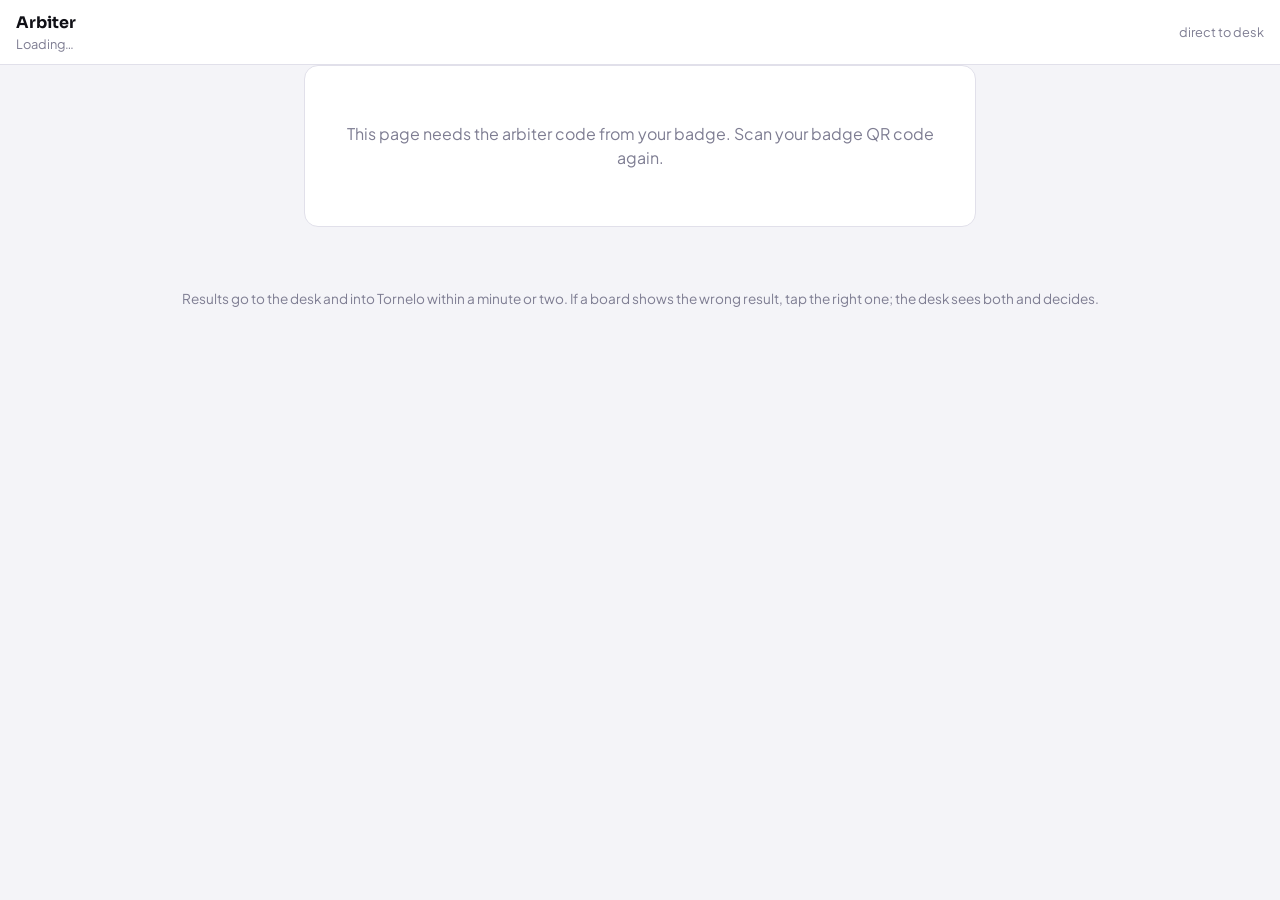
==== arbiter.html @ 5b24ab09 "Arbiter page" ====
<!doctype html>
<html lang="en-GB">
<head>
<meta charset="utf-8">
<meta name="viewport" content="width=device-width, initial-scale=1">
<title>Arbiter results</title>
<meta name="robots" content="noindex">
<link rel="preconnect" href="https://fonts.googleapis.com">
<link href="https://fonts.googleapis.com/css2?family=Sora:wght@600;800&family=Plus+Jakarta+Sans:wght@400;500;600;700&display=swap" rel="stylesheet">
<link rel="stylesheet" href="style.css">
<style>
  .who { display: flex; justify-content: space-between; align-items: center; gap: 10px; padding: 10px 16px; background: var(--card); border-bottom: 1px solid var(--line); position: sticky; top: 0; z-index: 2; }
  .who b { font-family: Sora, sans-serif; }
  .who .state { font-size: .8rem; color: var(--muted); }
  .board { display: grid; grid-template-columns: 2.6rem 1fr; gap: 6px 12px; padding: 12px 0; border-bottom: 1px solid var(--line); }
  .board .no { font-family: Sora, sans-serif; font-weight: 800; font-size: 1.6rem; line-height: 1; color: var(--muted); }
  .board .names { display: grid; gap: 2px; }
  .board .names span { font-weight: 600; }
  .board .names small { color: var(--muted); font-weight: 500; margin-left: 6px; }
  .btns { grid-column: 1 / -1; display: grid; grid-template-columns: 1fr 1fr 1fr; gap: 8px; }
  .btns button { font: inherit; font-family: Sora, sans-serif; font-weight: 800; font-size: 1.15rem; padding: 14px 6px; border-radius: 12px; border: 2px solid var(--line); background: var(--card); color: var(--ink); }
  .btns button.on { background: var(--ink); color: var(--card); border-color: var(--ink); }
  .btns button.sent { border-color: var(--live); }
  .status { grid-column: 1 / -1; font-size: .85rem; color: var(--muted); min-height: 1.2em; }
  .status.ok { color: var(--win); font-weight: 600; }
  .status.bad { color: var(--loss); font-weight: 600; }
  .locked { padding: 24px 16px; text-align: center; color: var(--muted); }
  .rule { font-size: .85rem; color: var(--muted); margin: 0 0 12px; }
</style>
</head>
<body>
<div class="who"><div><b id="arb">Arbiter</b><div class="state" id="updated">Loading…</div></div><div class="state" id="mode"></div></div>
<main id="app">
  <section class="card" id="locked" hidden><p class="locked">This page needs the arbiter code from your badge. Scan your badge QR code again.</p></section>
  <section class="card" id="panel" hidden>
    <div class="tabs" id="sections"></div>
    <p class="rule" id="roundline"></p>
    <div id="boards"></div>
  </section>
</main>
<footer class="foot"><p>Results go to the desk and into Tornelo within a minute or two. If a board shows the wrong result, tap the right one; the desk sees both and decides.</p></footer>
<script>
(() => {
  const $ = (s, el = document) => el.querySelector(s);
  const el = (tag, attrs = {}, ...kids) => { const n = document.createElement(tag); for (const [k, v] of Object.entries(attrs)) { if (k === 'class') n.className = v; else if (k.startsWith('on')) n.addEventListener(k.slice(2), v); else if (v != null) n.setAttribute(k, v); } for (const k of kids.flat()) if (k != null) n.append(k.nodeType ? k : document.createTextNode(String(k))); return n; };
  const clean = s => (s || '').replace(/\s+\.$/, '').trim();
  const params = new URLSearchParams(location.search);
  const pin = params.get('pin') || '';
  const hashPin = str => { let x = 5381; for (const ch of String(str)) x = ((x << 5) + x + ch.charCodeAt(0)) >>> 0; return x.toString(36); };
  const local = !/github\.io$/.test(location.hostname); // served by the poller on the Mac: post straight to it
  let data = null, open = params.get('section') || null; const sent = {}; // key section|round|board -> {result, at, note}
  $('#mode').textContent = local ? 'direct to desk' : 'via results form';

  async function load() {
    try { const r = await fetch(`data/live.json?t=${Date.now()}`, { cache: 'no-store' }); data = await r.json(); render(); }
    catch { $('#updated').textContent = 'Could not load pairings'; }
  }
  function render() {
    const arbName = data.results && data.results.pins ? data.results.pins[hashPin(pin)] : null;
    if (!pin || (data.results && data.results.pins && !arbName)) { $('#locked').hidden = false; $('#panel').hidden = true; $('#arb').textContent = 'Arbiter'; return; }
    $('#arb').textContent = arbName || 'Arbiter'; $('#locked').hidden = true; $('#panel').hidden = false;
    $('#updated').textContent = `Pairings as of ${new Date(data.generatedAt).toLocaleTimeString('en-GB', { hour: '2-digit', minute: '2-digit' })}`;
    const secs = Object.values(data.sections); if (!open || !data.sections[open]) open = secs[0].slug;
    const tabs = $('#sections'); tabs.replaceChildren();
    for (const s of secs) tabs.append(el('button', { role: 'tab', 'aria-selected': String(s.slug === open), onclick: () => { open = s.slug; render(); } }, s.name));
    const sec = data.sections[open]; const box = $('#boards'); box.replaceChildren();
    if (!sec.currentRound) { $('#roundline').textContent = 'No round published yet.'; return; }
    const rows = sec.rounds[sec.currentRound] || [];
    const done = rows.filter(r => r.result && r.black).length, total = rows.filter(r => r.black).length;
    $('#roundline').textContent = `Round ${sec.currentRound} · ${done} of ${total} results in Tornelo`;
    for (const r of rows) {
      if (!r.black || /^bye$/i.test(clean(r.black))) continue;
      const key = `${sec.slug}|${sec.currentRound}|${r.board}`; const s = sent[key];
      const inT = r.result ? r.result.replace(/½/g, '1/2') : null;
      const b = el('div', { class: 'board' },
        el('div', { class: 'no' }, r.board),
        el('div', { class: 'names' }, el('div', {}, el('span', {}, clean(r.white)), el('small', {}, 'White')), el('div', {}, el('span', {}, clean(r.black)), el('small', {}, 'Black'))),
        el('div', { class: 'btns' }, ...[['1-0', '1 – 0'], ['1/2-1/2', '½ – ½'], ['0-1', '0 – 1']].map(([v, label]) =>
          el('button', { class: (inT === v ? 'on' : '') + (s && s.result === v && inT !== v ? ' sent' : ''), onclick: () => send(sec, r, v, key) }, label))),
        el('div', { class: 'status ' + (inT ? 'ok' : s ? (s.note ? 'bad' : '') : '') }, inT ? 'In Tornelo ✓' : s ? (s.note || `Sent ${s.at} · waiting for Tornelo`) : ''));
      box.append(b);
    }
  }
  async function send(sec, r, result, key) {
    const payload = { section: sec.slug, round: sec.currentRound, board: r.board, result, pin, white: clean(r.white), black: clean(r.black) };
    sent[key] = { result, at: new Date().toLocaleTimeString('en-GB', { hour: '2-digit', minute: '2-digit', second: '2-digit' }) }; render();
    try {
      if (local) {
        const res = await fetch('/api/result', { method: 'POST', headers: { 'content-type': 'application/json' }, body: JSON.stringify(payload) });
        if (!res.ok) throw new Error(await res.text());
      } else {
        const f = data.results && data.results.form; if (!f) throw new Error('results form not configured');
        const body = new URLSearchParams(); body.set(f.fields.packed, `RESULT|${payload.section}|${payload.round}|${payload.board}|${payload.result}|${payload.pin}`); body.set(f.fields.marker, 'result');
        await fetch(f.action, { method: 'POST', mode: 'no-cors', body });
      }
    } catch (e) { sent[key].note = 'Not sent: ' + e.message + '. Tell the desk.'; render(); }
  }
  load(); setInterval(load, 15000);
})();
</script>
</body>
</html>
---- style.css ----
:root {
  --bg: #F4F4F8;
  --card: #ffffff;
  --ink: #101016;
  --muted: #7E7D92;
  --line: #e1e0ea;
  --accent: #F2C24E;      /* Blundr yellow */
  --accent-ink: #200d04;
  --cyan: #16C7FF;        /* Blundr cyan */
  --win: #1f8a4c;
  --loss: #b3261e;
  --draw: #5c5b66;
  --live: #d97706;
  --radius: 14px;
  color-scheme: light dark;
}
@media (prefers-color-scheme: dark) {
  :root:not([data-theme="light"]) {
    --bg: #070709; --card: #101016; --ink: #F4F4F8; --muted: #B9B8C9; --line: #24242e;
    --accent: #F2C24E; --accent-ink: #200d04; --cyan: #16C7FF; --win: #19D6A6; --loss: #FF7A45; --draw: #B9B8C9; --live: #16C7FF;
  }
}
:root[data-theme="dark"] {
  --bg: #070709; --card: #101016; --ink: #F4F4F8; --muted: #B9B8C9; --line: #24242e;
  --accent: #F2C24E; --accent-ink: #200d04; --cyan: #16C7FF; --win: #19D6A6; --loss: #FF7A45; --draw: #B9B8C9; --live: #16C7FF;
}
* { box-sizing: border-box; }
html, body { margin: 0; }
body { background: var(--bg); color: var(--ink); font: 16px/1.5 'Plus Jakarta Sans', system-ui, -apple-system, "Segoe UI", sans-serif; -webkit-text-size-adjust: 100%; }
a { color: inherit; }
h1 { font-family: Sora, 'Plus Jakarta Sans', system-ui, sans-serif; font-size: 1.35rem; margin: 0 0 .5rem; letter-spacing: -.01em; }
h2 { font-size: 1rem; margin: 0 0 .5rem; color: var(--muted); font-weight: 600; text-transform: uppercase; letter-spacing: .06em; }
.top { display: flex; align-items: center; justify-content: space-between; gap: 12px; padding: 14px 16px; }
.brand { display: grid; gap: 4px; }
.event { font-size: .9rem; }
.logo { height: 22px; width: auto; display: block; }
@media (prefers-color-scheme: dark) { :root:not([data-theme="light"]) .logo { filter: invert(1) hue-rotate(180deg); } }
:root[data-theme="dark"] .logo { filter: invert(1) hue-rotate(180deg); }
.event { font-weight: 600; }
.updated { font-size: .8rem; color: var(--muted); text-align: right; }
.updated.stale { color: var(--loss); font-weight: 600; }
main { padding: 0 16px 24px; max-width: 720px; margin: 0 auto; display: grid; gap: 14px; }
.card { background: var(--card); border: 1px solid var(--line); border-radius: var(--radius); padding: 16px; }
.notice { border-left: 6px solid var(--cyan); }
.notice ul { list-style: none; padding: 0; margin: 0; display: grid; gap: 10px; }
.notice li { display: grid; gap: 2px; }
.notice time { font-size: .78rem; color: var(--muted); }
.next { display: flex; align-items: center; gap: 14px; }
.next .big { font-family: Sora, system-ui, sans-serif; font-size: 2rem; font-weight: 800; letter-spacing: -.02em; line-height: 1; }
.next .sub { color: var(--muted); }
input[type=search] { width: 100%; font: inherit; font-size: 1.1rem; padding: 12px 14px; border-radius: 10px; border: 1.5px solid var(--line); background: var(--bg); color: var(--ink); }
input[type=search]:focus { outline: 2px solid var(--cyan); border-color: transparent; }
.matches { list-style: none; margin: 8px 0 0; padding: 0; display: grid; gap: 6px; }
.matches button { width: 100%; text-align: left; font: inherit; padding: 10px 12px; border-radius: 10px; border: 1px solid var(--line); background: var(--card); color: var(--ink); display: flex; justify-content: space-between; }
.matches button span { color: var(--muted); font-size: .9rem; }
.hint, .small { color: var(--muted); font-size: .85rem; margin: 10px 0 0; }
.player .head { display: flex; justify-content: space-between; align-items: flex-start; gap: 10px; }
.player .name { font-family: Sora, system-ui, sans-serif; font-size: 1.5rem; font-weight: 800; letter-spacing: -.02em; }
.player .meta { color: var(--muted); }
.player .forget { font: inherit; font-size: .8rem; background: none; border: 1px solid var(--line); border-radius: 999px; padding: 4px 10px; color: var(--muted); }
.now { margin-top: 14px; display: grid; grid-template-columns: auto 1fr; gap: 12px 16px; align-items: center; background: var(--bg); border-radius: 12px; padding: 14px; }
.now .board { font-family: Sora, system-ui, sans-serif; font-size: 3rem; font-weight: 800; line-height: 1; letter-spacing: -.03em; }
.now .board small { display: block; font-size: .75rem; font-weight: 600; color: var(--muted); letter-spacing: .06em; text-transform: uppercase; }
.now .detail { display: grid; gap: 4px; }
.now .detail strong { font-size: 1.1rem; }
.pill { display: inline-block; padding: 2px 10px; border-radius: 999px; font-size: .8rem; font-weight: 600; background: var(--line); }
.pill.win { background: var(--win); color: #fff; }
.pill.loss { background: var(--loss); color: #fff; }
.pill.draw { background: var(--draw); color: #fff; }
.pill.live { background: var(--live); color: #fff; }
.pill.white { background: #fff; color: #000; border: 1px solid #999; }
.pill.black { background: #111; color: #fff; }
.stats { display: grid; grid-template-columns: repeat(3, 1fr); gap: 8px; margin-top: 14px; }
.stat { background: var(--bg); border-radius: 12px; padding: 10px; text-align: center; }
.stat b { display: block; font-size: 1.4rem; letter-spacing: -.02em; }
.stat span { font-size: .75rem; color: var(--muted); text-transform: uppercase; letter-spacing: .06em; }
table { width: 100%; border-collapse: collapse; font-size: .95rem; }
th { text-align: left; font-size: .75rem; color: var(--muted); text-transform: uppercase; letter-spacing: .06em; padding: 8px 6px; border-bottom: 1px solid var(--line); }
td { padding: 9px 6px; border-bottom: 1px solid var(--line); vertical-align: top; }
td.num, th.num { text-align: right; font-variant-numeric: tabular-nums; }
tr.me td { background: color-mix(in srgb, var(--cyan) 22%, transparent); font-weight: 600; }
.tabs { display: flex; gap: 6px; margin-bottom: 12px; flex-wrap: wrap; }
.tabs button { font: inherit; font-weight: 600; padding: 8px 14px; border-radius: 999px; border: 1px solid var(--line); background: var(--card); color: var(--ink); }
.tabs button[aria-selected="true"] { background: var(--ink); color: var(--card); border-color: var(--ink); }
.subtabs { display: flex; gap: 6px; margin: 6px 0 10px; flex-wrap: wrap; }
.subtabs button { font: inherit; font-size: .85rem; padding: 6px 10px; border-radius: 8px; border: 1px solid var(--line); background: var(--card); color: var(--ink); }
.subtabs button[aria-selected="true"] { background: var(--ink); color: var(--card); border-color: var(--ink); }
.status { color: var(--muted); font-size: .9rem; margin: 0 0 8px; }
.foot { text-align: center; color: var(--muted); font-size: .85rem; padding: 16px; }
.empty { color: var(--muted); padding: 10px 0; }
@media (min-width: 600px) { .top { padding: 18px 24px; } main { padding: 0 24px 32px; } }

.linklike { font: inherit; background: none; border: 0; padding: 0; color: inherit; text-align: left; text-decoration: underline; text-decoration-color: var(--line); text-underline-offset: 3px; cursor: pointer; }
.pill.live { background: var(--live); color: #062a36; }
td .small { color: var(--muted); font-size: .8rem; }

[hidden] { display: none !important; }

.checkin { margin-top: 12px; padding: 12px; border-radius: 12px; background: var(--bg); border: 1px dashed var(--line); }
.checkin.done { border-style: solid; border-color: var(--win); }
.checkin.pending { border-color: var(--live); }
.bigbtn { display: block; text-align: center; font-family: Sora, system-ui, sans-serif; font-weight: 800; font-size: 1.15rem; padding: 14px; border-radius: 12px; background: var(--accent); color: var(--accent-ink); text-decoration: none; }

.timetable { display: grid; grid-template-columns: auto 1fr; gap: 4px 12px; margin: 0 0 10px; font-variant-numeric: tabular-nums; }
.timetable b { font-family: Sora, system-ui, sans-serif; }
.timetable .lunch, .timetable .prizes { color: var(--muted); }
.plain { list-style: none; padding: 0; margin: 0 0 10px; display: grid; gap: 6px; }
.plain li { font-size: .95rem; }
.seclink { font-size: .85rem; color: var(--muted); margin: 0 0 8px; }
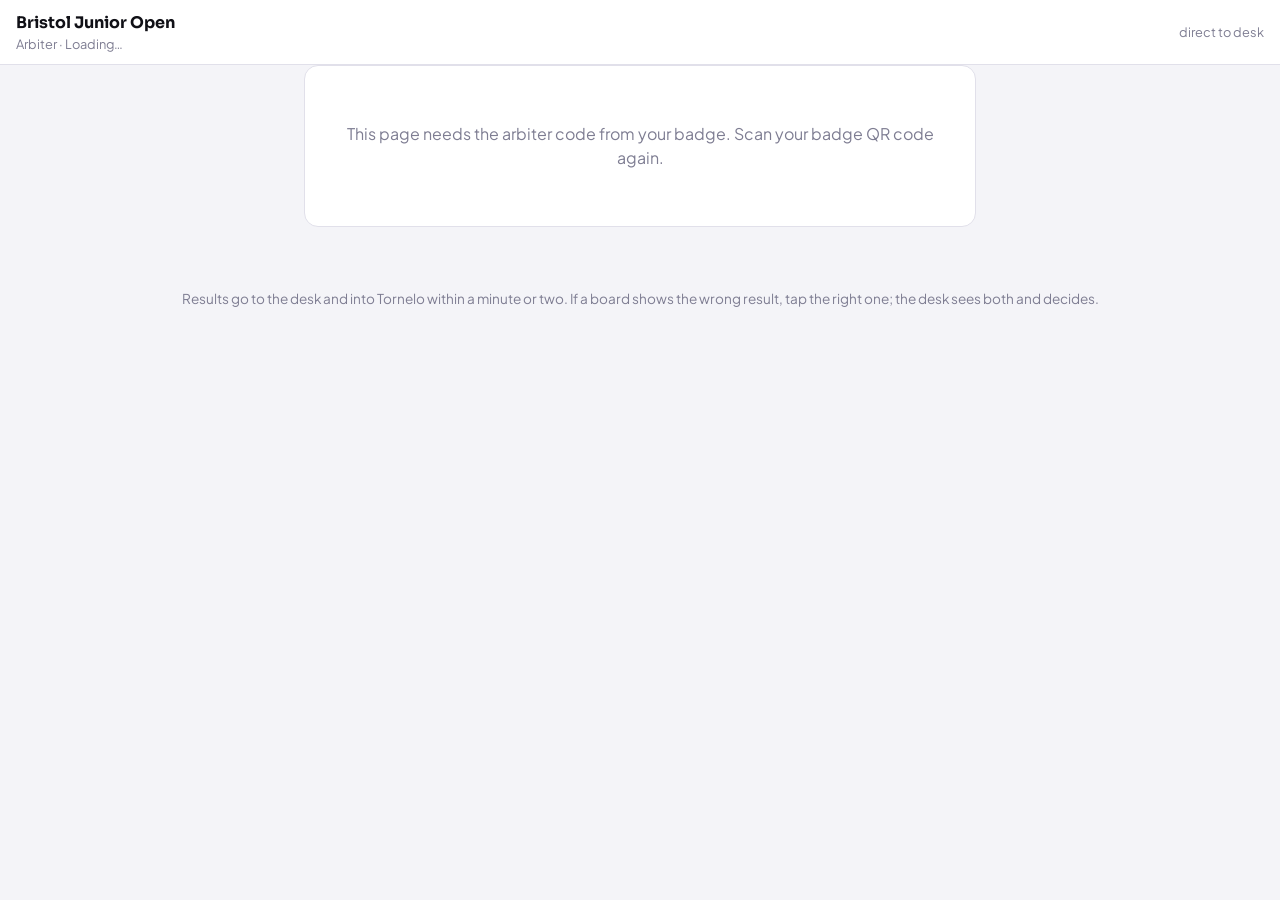
==== commit 96673a1b: "Arbiter page header and key" ====
--- a/arbiter.html
+++ b/arbiter.html
@@ -25,16 +25,19 @@
   .status.ok { color: var(--win); font-weight: 600; }
   .status.bad { color: var(--loss); font-weight: 600; }
   .locked { padding: 24px 16px; text-align: center; color: var(--muted); }
-  .rule { font-size: .85rem; color: var(--muted); margin: 0 0 12px; }
+  .rule { font-size: .9rem; color: var(--muted); margin: 0 0 12px; }
+  .round { font-family: Sora, sans-serif; font-weight: 800; font-size: 1.5rem; letter-spacing: -.02em; margin: 6px 0 4px; }
+  .round small { font-family: "Plus Jakarta Sans", sans-serif; font-weight: 500; font-size: .9rem; color: var(--muted); margin-left: 8px; }
 </style>
 </head>
 <body>
-<div class="who"><div><b id="arb">Arbiter</b><div class="state" id="updated">Loading…</div></div><div class="state" id="mode"></div></div>
+<div class="who"><div><b id="event">Bristol Junior Open</b><div class="state"><span id="arb">Arbiter</span> · <span id="updated">Loading…</span></div></div><div class="state" id="mode"></div></div>
 <main id="app">
   <section class="card" id="locked" hidden><p class="locked">This page needs the arbiter code from your badge. Scan your badge QR code again.</p></section>
   <section class="card" id="panel" hidden>
     <div class="tabs" id="sections"></div>
-    <p class="rule" id="roundline"></p>
+    <h1 class="round" id="roundline"></h1>
+    <p class="rule"><b>1 – 0</b> White wins &nbsp;·&nbsp; <b>½ – ½</b> draw &nbsp;·&nbsp; <b>0 – 1</b> Black wins. Tap once per board; the desk sees every tap.</p>
     <div id="boards"></div>
   </section>
 </main>
@@ -58,16 +61,16 @@
   function render() {
     const arbName = data.results && data.results.pins ? data.results.pins[hashPin(pin)] : null;
     if (!pin || (data.results && data.results.pins && !arbName)) { $('#locked').hidden = false; $('#panel').hidden = true; $('#arb').textContent = 'Arbiter'; return; }
-    $('#arb').textContent = arbName || 'Arbiter'; $('#locked').hidden = true; $('#panel').hidden = false;
-    $('#updated').textContent = `Pairings as of ${new Date(data.generatedAt).toLocaleTimeString('en-GB', { hour: '2-digit', minute: '2-digit' })}`;
+    $('#arb').textContent = arbName || 'Arbiter'; $('#event').textContent = data.event.name; $('#locked').hidden = true; $('#panel').hidden = false;
+    $('#updated').textContent = `pairings ${new Date(data.generatedAt).toLocaleTimeString('en-GB', { hour: '2-digit', minute: '2-digit' })}`;
     const secs = Object.values(data.sections); if (!open || !data.sections[open]) open = secs[0].slug;
     const tabs = $('#sections'); tabs.replaceChildren();
     for (const s of secs) tabs.append(el('button', { role: 'tab', 'aria-selected': String(s.slug === open), onclick: () => { open = s.slug; render(); } }, s.name));
     const sec = data.sections[open]; const box = $('#boards'); box.replaceChildren();
-    if (!sec.currentRound) { $('#roundline').textContent = 'No round published yet.'; return; }
+    if (!sec.currentRound) { $('#roundline').textContent = 'No round published yet'; return; }
     const rows = sec.rounds[sec.currentRound] || [];
     const done = rows.filter(r => r.result && r.black).length, total = rows.filter(r => r.black).length;
-    $('#roundline').textContent = `Round ${sec.currentRound} · ${done} of ${total} results in Tornelo`;
+    $('#roundline').replaceChildren(`Round ${sec.currentRound}`, el('small', {}, `${done} of ${total} in Tornelo`));
     for (const r of rows) {
       if (!r.black || /^bye$/i.test(clean(r.black))) continue;
       const key = `${sec.slug}|${sec.currentRound}|${r.board}`; const s = sent[key];
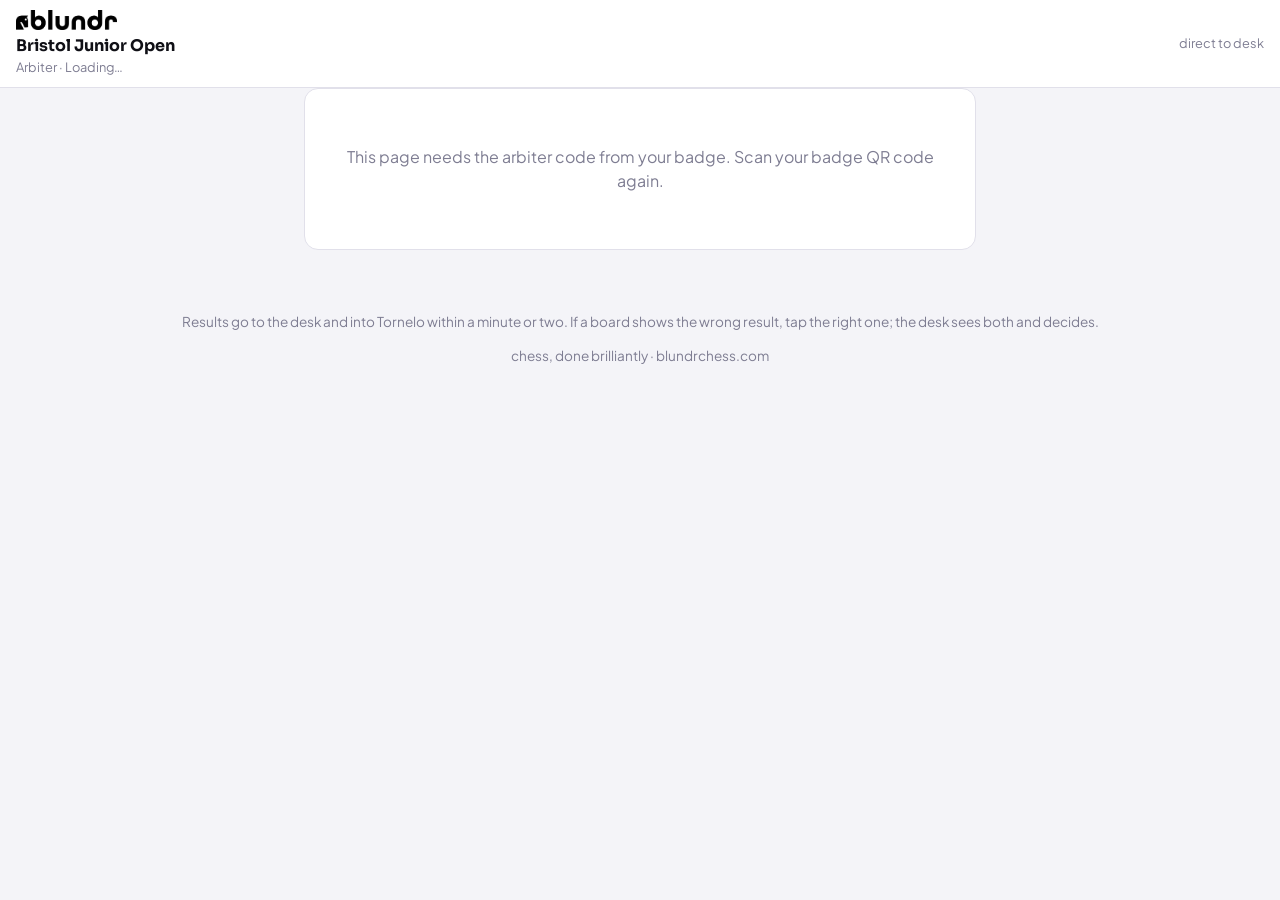
==== commit f8b9f433: "Arbiter page logo" ====
--- a/arbiter.html
+++ b/arbiter.html
@@ -10,7 +10,9 @@
 <link rel="stylesheet" href="style.css">
 <style>
   .who { display: flex; justify-content: space-between; align-items: center; gap: 10px; padding: 10px 16px; background: var(--card); border-bottom: 1px solid var(--line); position: sticky; top: 0; z-index: 2; }
-  .who b { font-family: Sora, sans-serif; }
+  .who b { font-family: Sora, sans-serif; display: block; }
+  .who .logo { height: 20px; width: auto; display: block; margin-bottom: 4px; }
+  @media (prefers-color-scheme: dark) { :root:not([data-theme="light"]) .who .logo { filter: invert(1) hue-rotate(180deg); } }
   .who .state { font-size: .8rem; color: var(--muted); }
   .board { display: grid; grid-template-columns: 2.6rem 1fr; gap: 6px 12px; padding: 12px 0; border-bottom: 1px solid var(--line); }
   .board .no { font-family: Sora, sans-serif; font-weight: 800; font-size: 1.6rem; line-height: 1; color: var(--muted); }
@@ -31,7 +33,7 @@
 </style>
 </head>
 <body>
-<div class="who"><div><b id="event">Bristol Junior Open</b><div class="state"><span id="arb">Arbiter</span> · <span id="updated">Loading…</span></div></div><div class="state" id="mode"></div></div>
+<div class="who"><div><img class="logo" src="img/logo.png" alt="blundr" width="2118" height="420"><b id="event">Bristol Junior Open</b><div class="state"><span id="arb">Arbiter</span> · <span id="updated">Loading…</span></div></div><div class="state" id="mode"></div></div>
 <main id="app">
   <section class="card" id="locked" hidden><p class="locked">This page needs the arbiter code from your badge. Scan your badge QR code again.</p></section>
   <section class="card" id="panel" hidden>
@@ -41,7 +43,7 @@
     <div id="boards"></div>
   </section>
 </main>
-<footer class="foot"><p>Results go to the desk and into Tornelo within a minute or two. If a board shows the wrong result, tap the right one; the desk sees both and decides.</p></footer>
+<footer class="foot"><p>Results go to the desk and into Tornelo within a minute or two. If a board shows the wrong result, tap the right one; the desk sees both and decides.</p><p>chess, done brilliantly · blundrchess.com</p></footer>
 <script>
 (() => {
   const $ = (s, el = document) => el.querySelector(s);
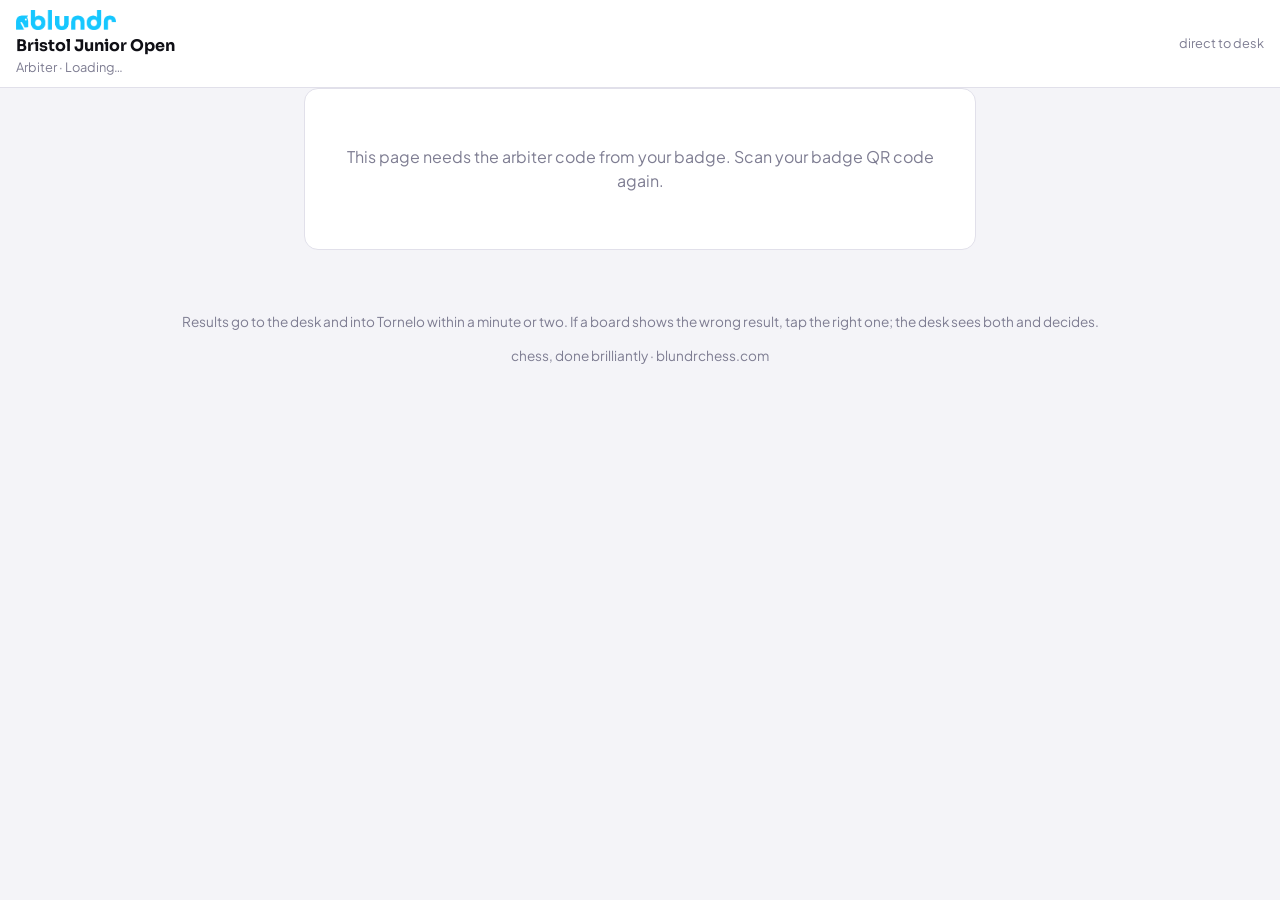
==== commit b6aeb3e2: "Cyan logo" ====
--- a/arbiter.html
+++ b/arbiter.html
@@ -12,7 +12,6 @@
   .who { display: flex; justify-content: space-between; align-items: center; gap: 10px; padding: 10px 16px; background: var(--card); border-bottom: 1px solid var(--line); position: sticky; top: 0; z-index: 2; }
   .who b { font-family: Sora, sans-serif; display: block; }
   .who .logo { height: 20px; width: auto; display: block; margin-bottom: 4px; }
-  @media (prefers-color-scheme: dark) { :root:not([data-theme="light"]) .who .logo { filter: invert(1) hue-rotate(180deg); } }
   .who .state { font-size: .8rem; color: var(--muted); }
   .board { display: grid; grid-template-columns: 2.6rem 1fr; gap: 6px 12px; padding: 12px 0; border-bottom: 1px solid var(--line); }
   .board .no { font-family: Sora, sans-serif; font-weight: 800; font-size: 1.6rem; line-height: 1; color: var(--muted); }
@@ -33,7 +32,7 @@
 </style>
 </head>
 <body>
-<div class="who"><div><img class="logo" src="img/logo.png" alt="blundr" width="2118" height="420"><b id="event">Bristol Junior Open</b><div class="state"><span id="arb">Arbiter</span> · <span id="updated">Loading…</span></div></div><div class="state" id="mode"></div></div>
+<div class="who"><div><img class="logo" src="img/logo-cyan.png" alt="blundr" width="2118" height="420"><b id="event">Bristol Junior Open</b><div class="state"><span id="arb">Arbiter</span> · <span id="updated">Loading…</span></div></div><div class="state" id="mode"></div></div>
 <main id="app">
   <section class="card" id="locked" hidden><p class="locked">This page needs the arbiter code from your badge. Scan your badge QR code again.</p></section>
   <section class="card" id="panel" hidden>
